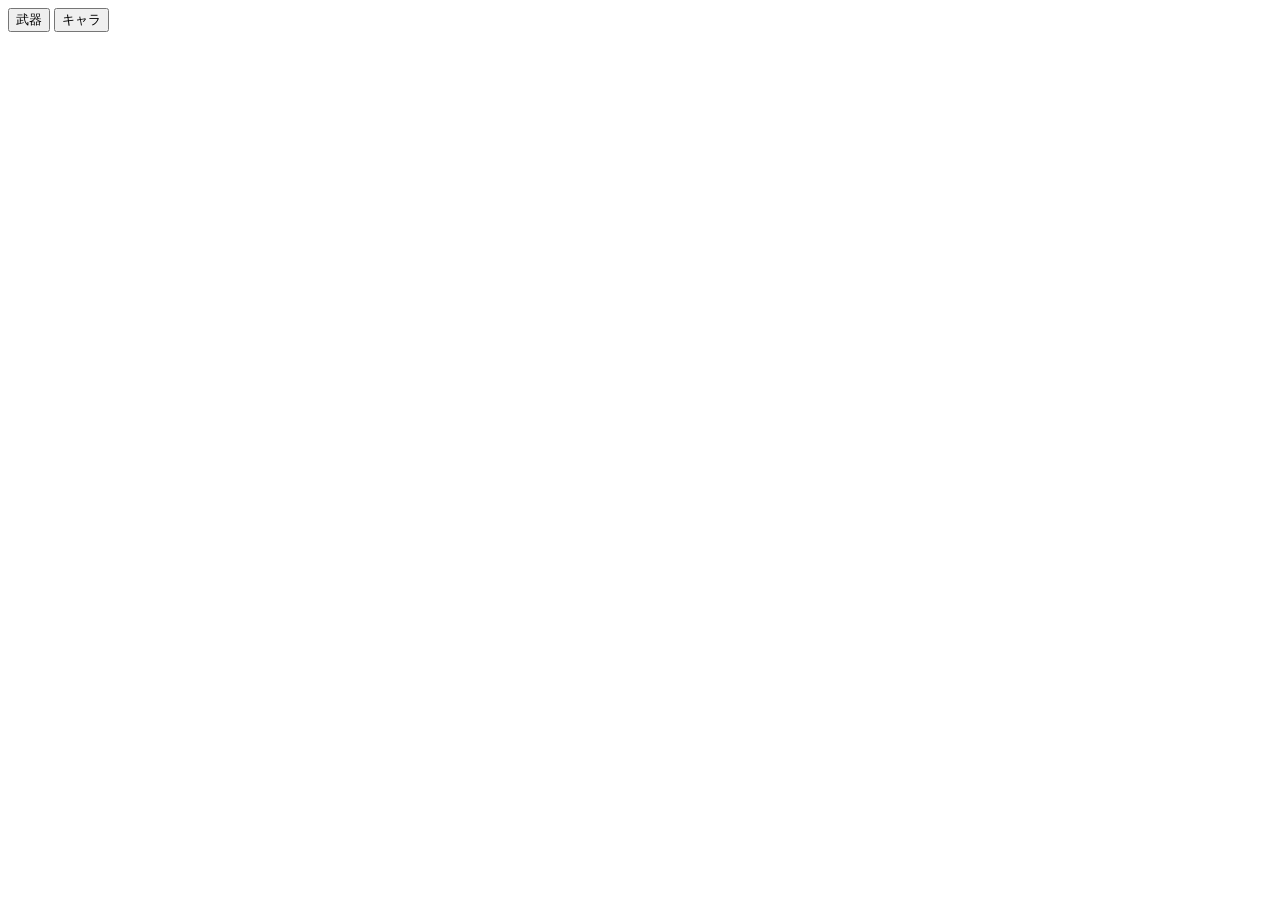
==== index.html @ 0de6b32d "Add files via upload" ====
<!DOCTYPE html>
<html lang="ja">
<head>
<button class="button" onclick="location.href='BR.html'">武器</button>
<button class="button" onclick="location.href='teeeeeeeeest.html'">キャラ</button>
</head>
</html>
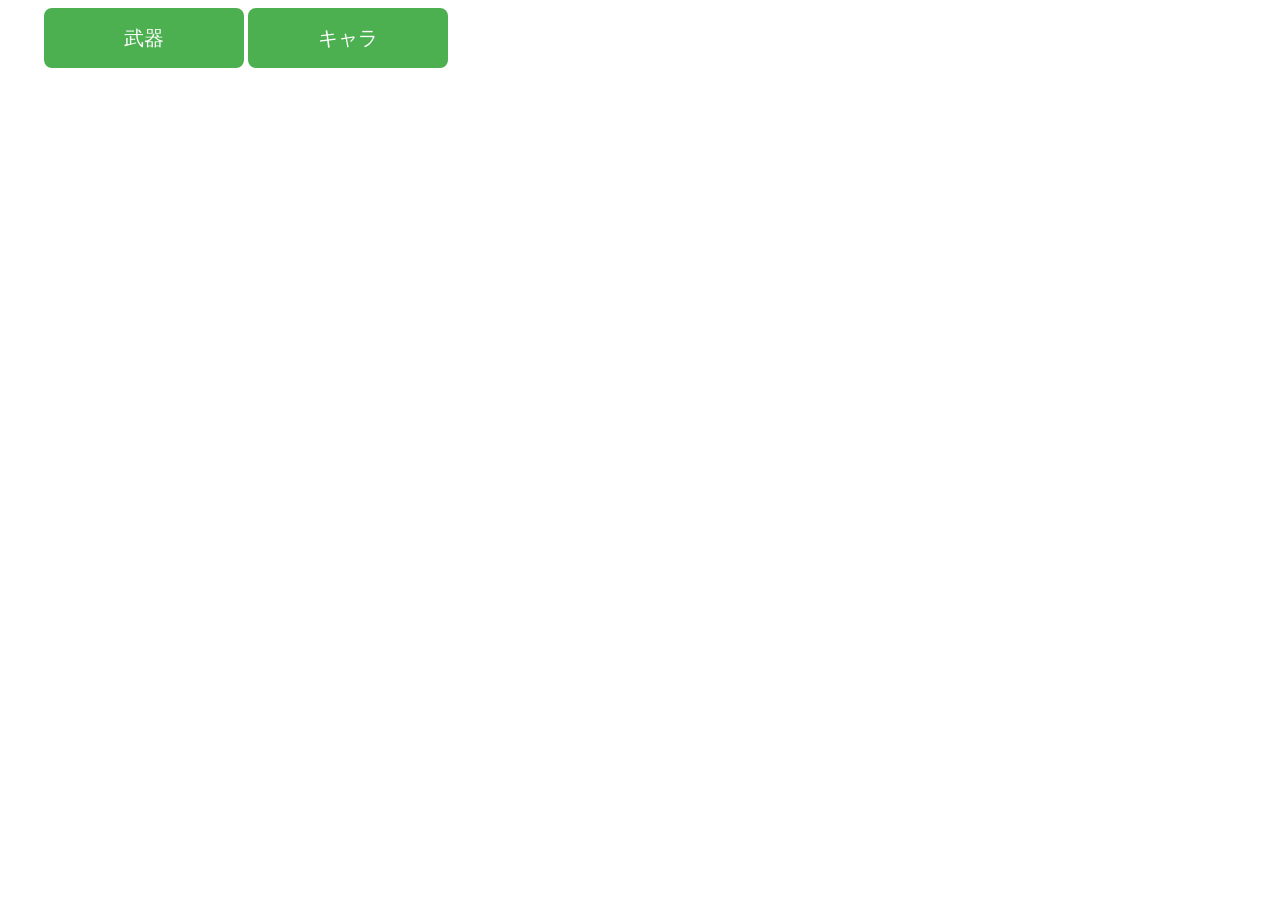
==== commit 457f7c9d: "Add files via upload" ====
--- a/index.html
+++ b/index.html
@@ -1,7 +1,29 @@
 <!DOCTYPE html>
 <html lang="ja">
 <head>
-<button class="button" onclick="location.href='BR.html'">武器</button>
-<button class="button" onclick="location.href='teeeeeeeeest.html'">キャラ</button>
+    <meta charset="UTF-8">
+　　<link rel="stylesheet" href="style.css"> <!-- CSSファイルをリンク -->
+    <style>
+        /* ボタンのデザイン */
+        .button {
+            font-size: 20px; /* フォントサイズ */
+            padding: 15px 30px; /* ボタンの内側の余白（上下、左右） */
+            width: 200px; /* ボタンの幅 */
+            height: 60px; /* ボタンの高さ */
+            background-color: #4CAF50; /* 背景色 */
+            color: white; /* テキストの色 */
+            border: none; /* 枠線をなくす */
+            border-radius: 8px; /* 角丸 */
+            cursor: pointer; /* カーソルを指に変更 */
+        }
+
+        .button:hover {
+            background-color: #45a049; /* ホバー時の背景色 */
+        }
+    </style>
 </head>
+<body>
+    <button class="button" onclick="location.href='BR.html'">武器</button>
+    <button class="button" onclick="location.href='teeeeeeeeest.html'">キャラ</button>
+</body>
 </html>
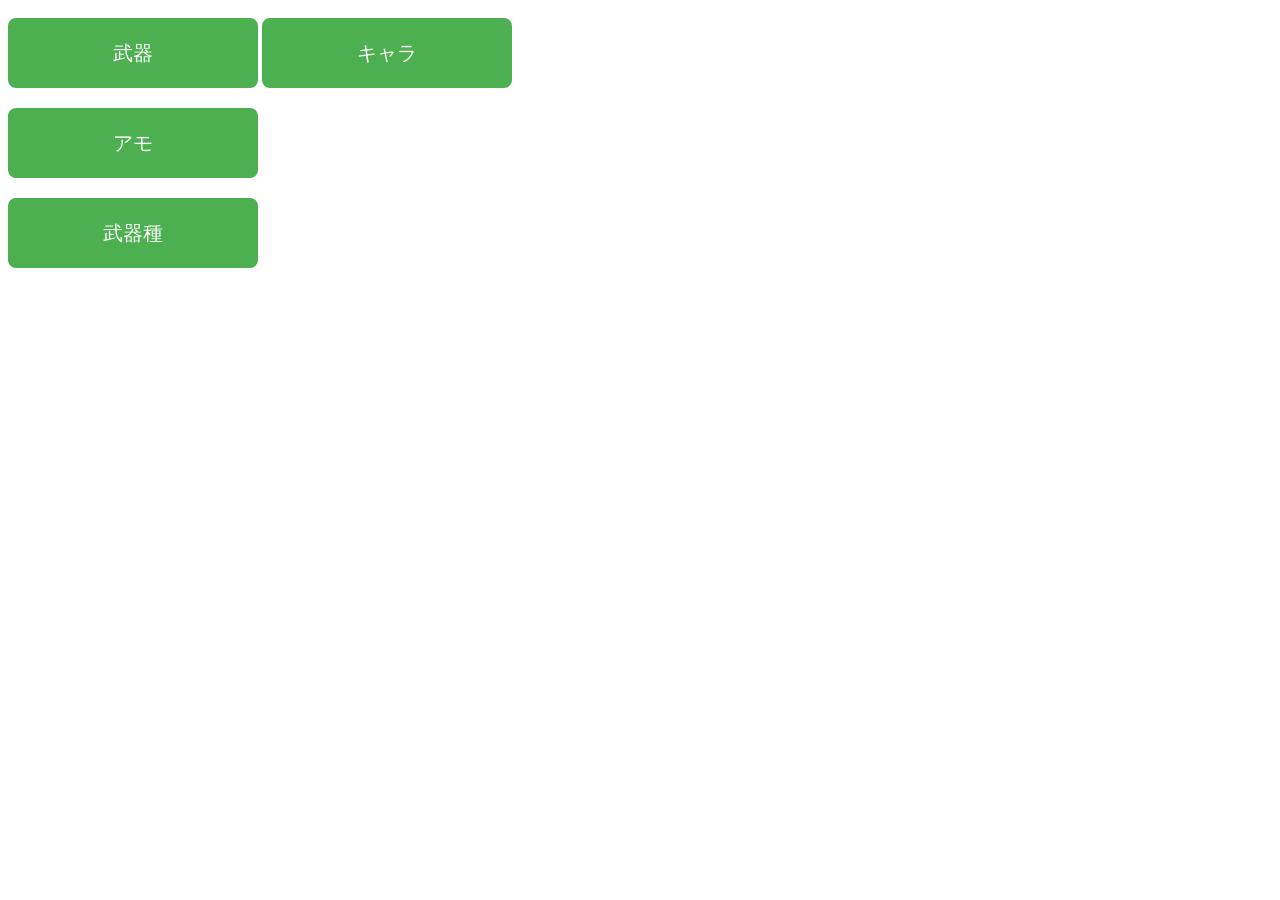
==== commit f94f6eae: "Update index.html" ====
--- a/index.html
+++ b/index.html
@@ -2,22 +2,23 @@
 <html lang="ja">
 <head>
     <meta charset="UTF-8">
-　　<link rel="stylesheet" href="style.css"> <!-- CSSファイルをリンク -->
     <style>
-        /* ボタンのデザイン */
-        .button {
+        /* すべてのボタンに適用 */
+        button, input[type="button"] {
             font-size: 20px; /* フォントサイズ */
             padding: 15px 30px; /* ボタンの内側の余白（上下、左右） */
-            width: 200px; /* ボタンの幅 */
-            height: 60px; /* ボタンの高さ */
+            width: 250px; /* ボタンの幅 */
+            height: 70px; /* ボタンの高さ */
             background-color: #4CAF50; /* 背景色 */
             color: white; /* テキストの色 */
             border: none; /* 枠線をなくす */
             border-radius: 8px; /* 角丸 */
             cursor: pointer; /* カーソルを指に変更 */
+            margin: 10px 0; /* ボタンの上下のマージン */
         }
 
-        .button:hover {
+        /* ボタンにホバー効果を追加 */
+        button:hover, input[type="button"]:hover {
             background-color: #45a049; /* ホバー時の背景色 */
         }
     </style>
@@ -25,5 +26,7 @@
 <body>
     <button class="button" onclick="location.href='BR.html'">武器</button>
     <button class="button" onclick="location.href='teeeeeeeeest.html'">キャラ</button>
+    <form><input type="button" value="アモ" onclick="AMO()"></form>
+    <form><input type="button" value="武器種" onclick="Weapon()"></form>
 </body>
 </html>
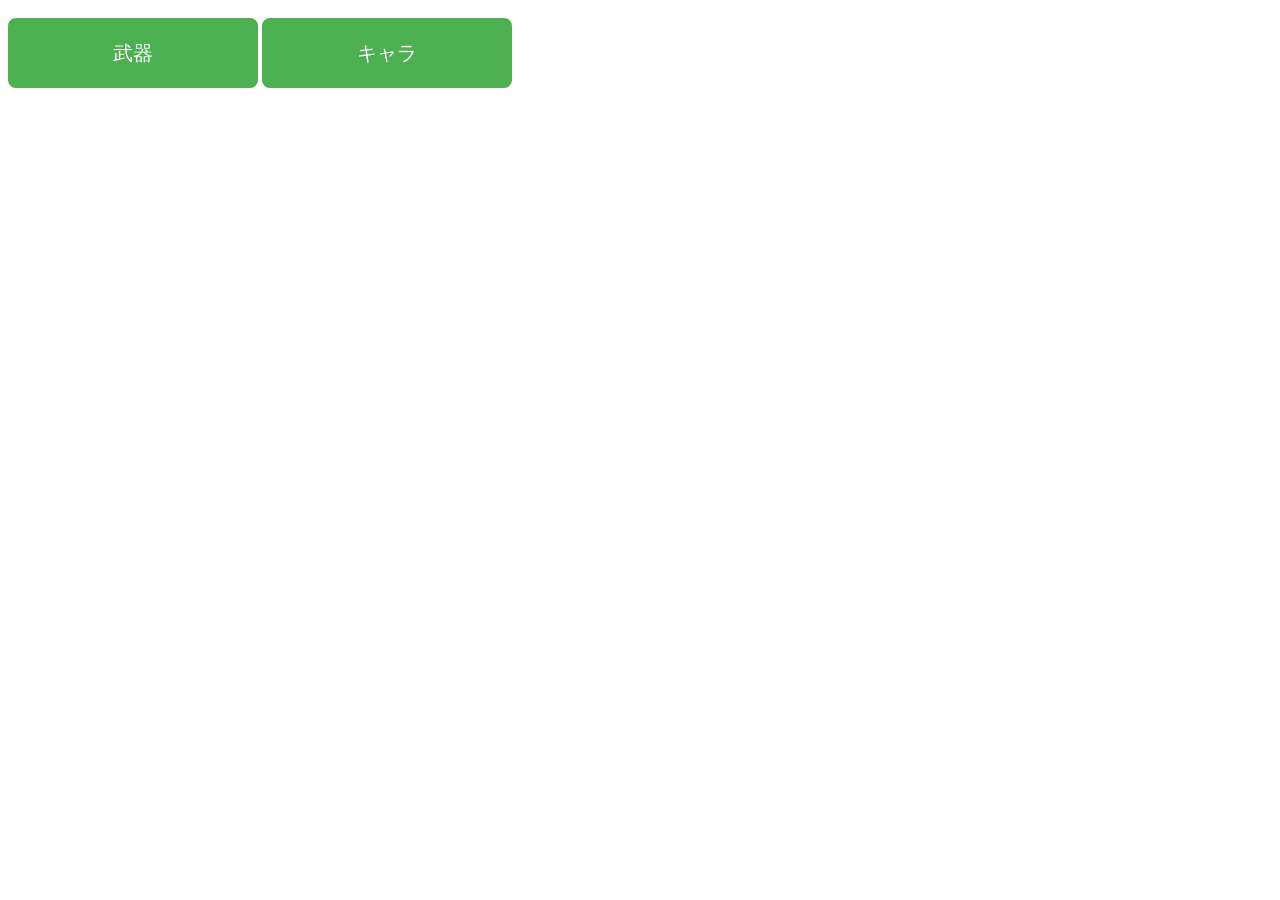
==== commit 90f58c79: "Update index.html" ====
--- a/index.html
+++ b/index.html
@@ -26,7 +26,5 @@
 <body>
     <button class="button" onclick="location.href='BR.html'">武器</button>
     <button class="button" onclick="location.href='teeeeeeeeest.html'">キャラ</button>
-    <form><input type="button" value="アモ" onclick="AMO()"></form>
-    <form><input type="button" value="武器種" onclick="Weapon()"></form>
 </body>
 </html>
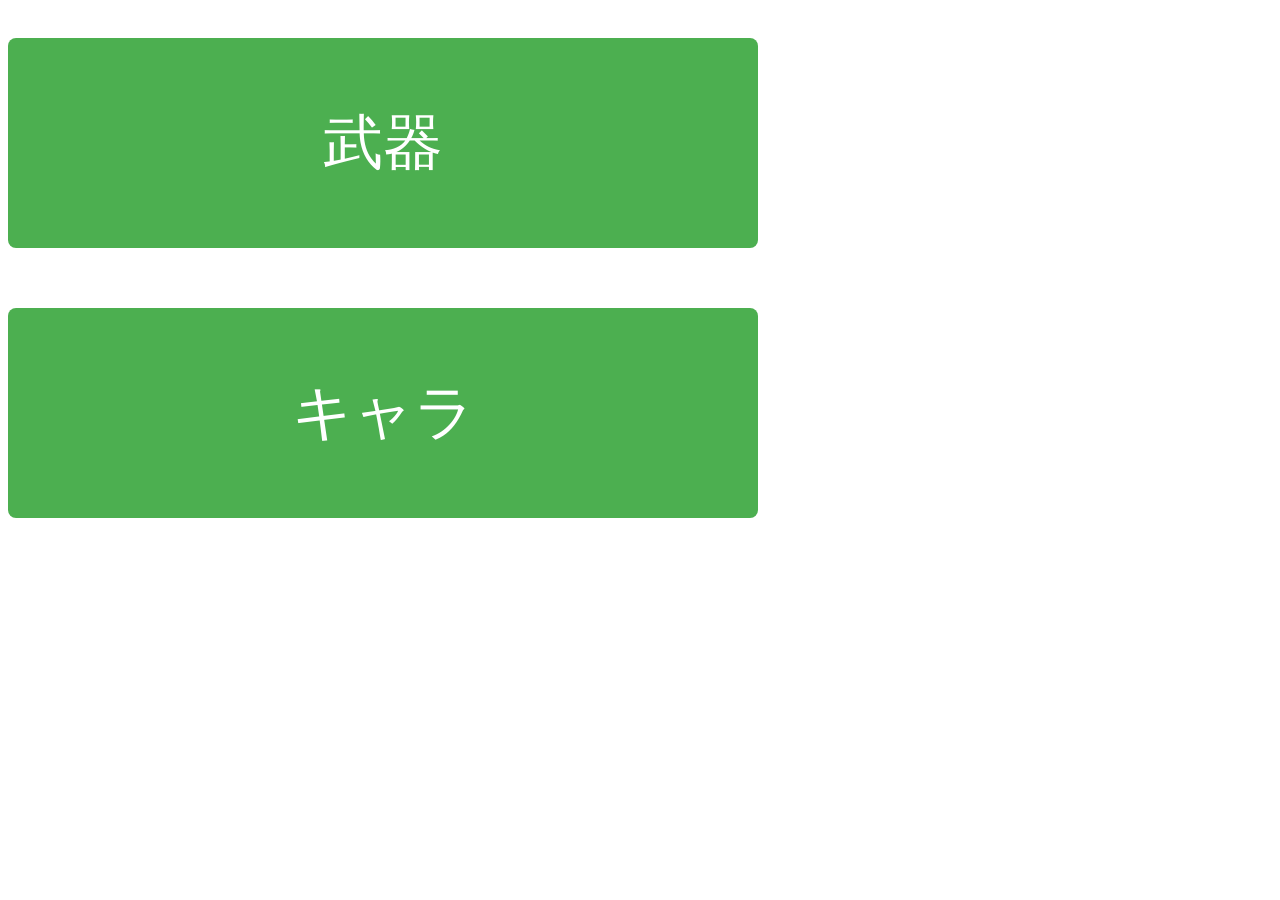
==== commit f854f0d7: "Update index.html" ====
--- a/index.html
+++ b/index.html
@@ -5,16 +5,16 @@
     <style>
         /* すべてのボタンに適用 */
         button, input[type="button"] {
-            font-size: 20px; /* フォントサイズ */
-            padding: 15px 30px; /* ボタンの内側の余白（上下、左右） */
-            width: 250px; /* ボタンの幅 */
-            height: 70px; /* ボタンの高さ */
+            font-size: 60px; /* フォントサイズ */
+            padding: 45px 90px; /* ボタン内の余白 */
+            width: 750px; /* ボタンの幅 */
+            height: 210px; /* ボタンの高さ */
             background-color: #4CAF50; /* 背景色 */
             color: white; /* テキストの色 */
             border: none; /* 枠線をなくす */
             border-radius: 8px; /* 角丸 */
             cursor: pointer; /* カーソルを指に変更 */
-            margin: 10px 0; /* ボタンの上下のマージン */
+            margin: 30px 0; /* ボタンの上下間隔 */
         }
 
         /* ボタンにホバー効果を追加 */
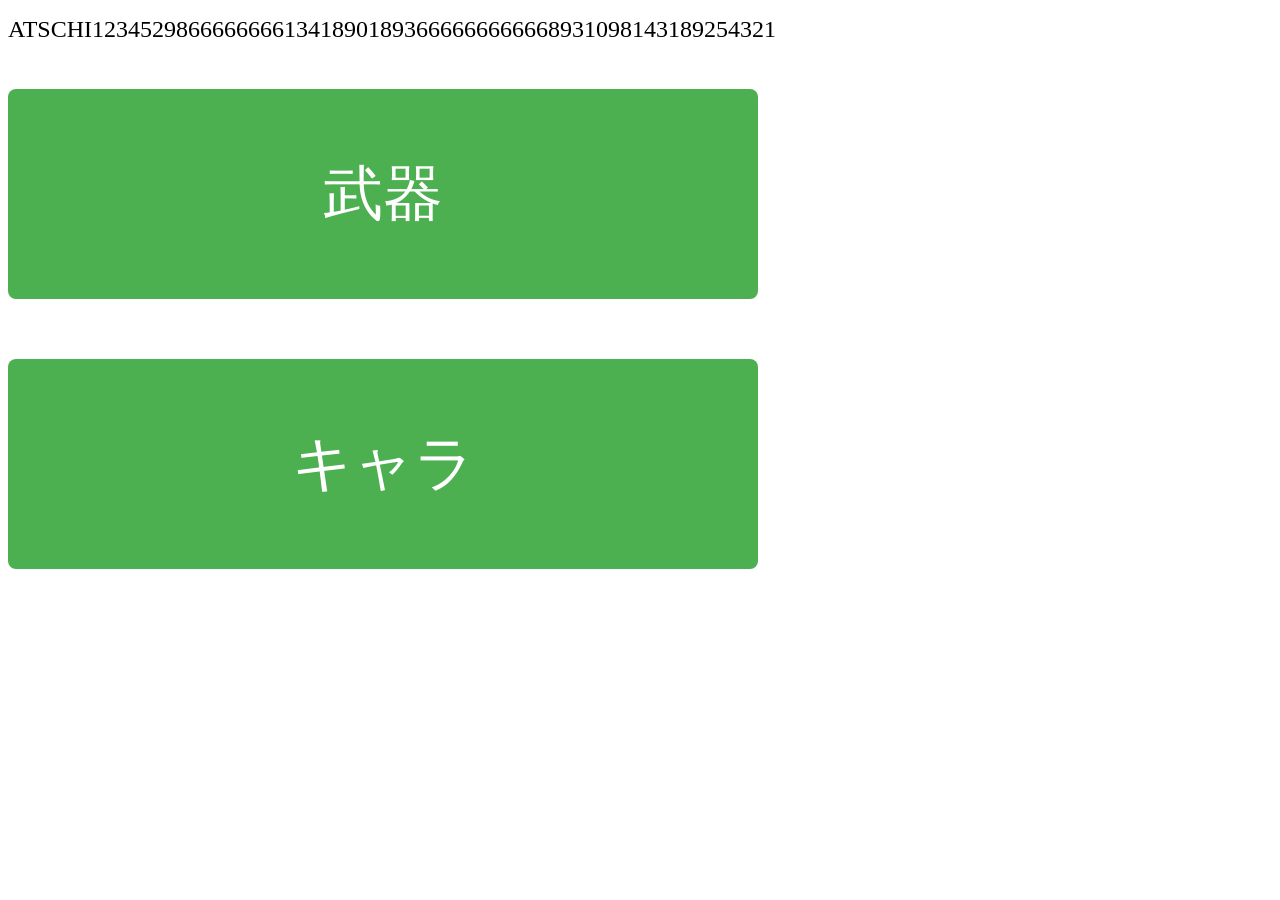
==== commit 7171a652: "Update index.html" ====
--- a/index.html
+++ b/index.html
@@ -1,6 +1,8 @@
 <!DOCTYPE html>
 <html lang="ja">
 <head>
+    <title>ATSCHI123452986666666613418901893666666666668931098143189254321</title>
+  <p><font size="5">ATSCHI123452986666666613418901893666666666668931098143189254321</font></p>
     <meta charset="UTF-8">
     <style>
         /* すべてのボタンに適用 */
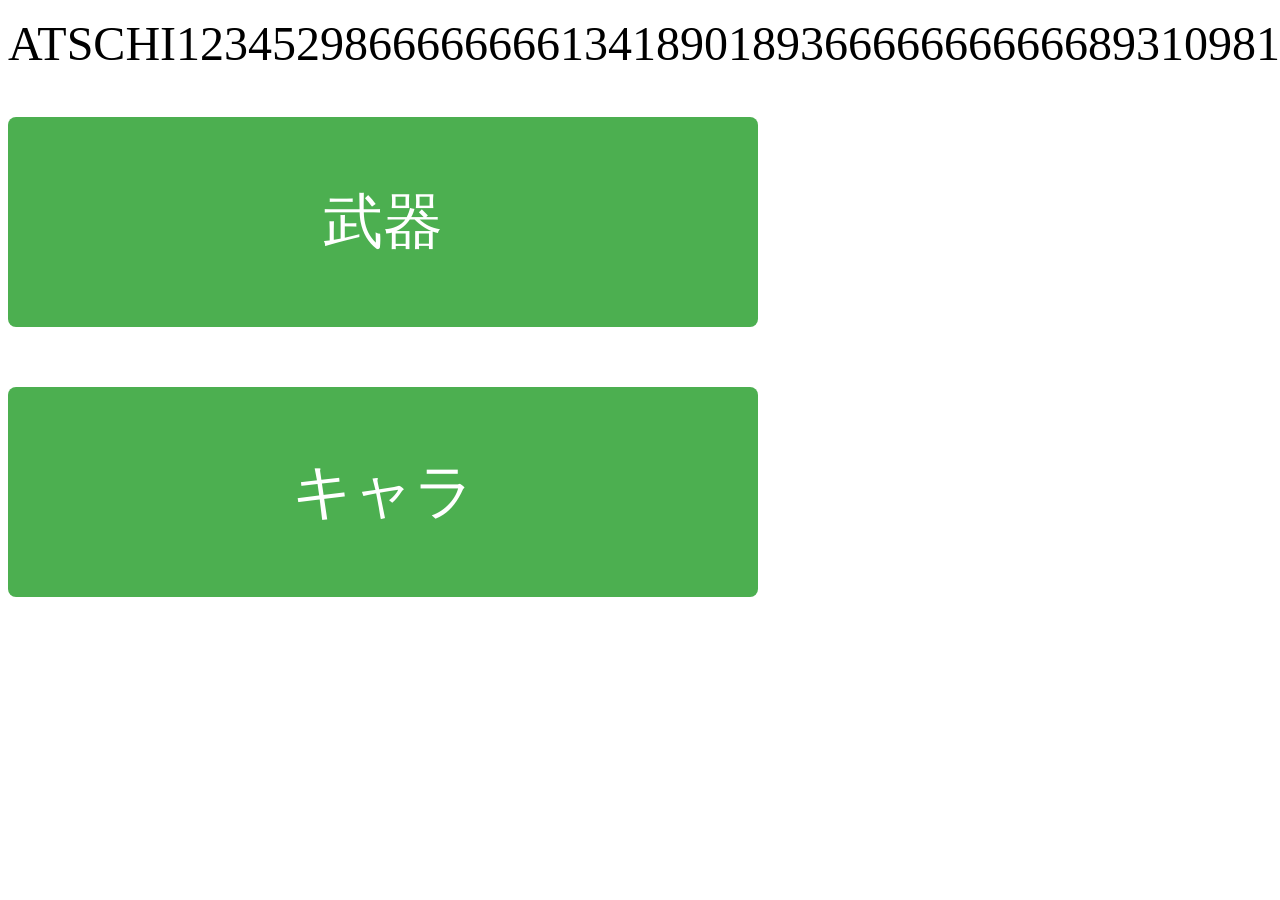
==== commit 9c4cdad1: "Update index.html" ====
--- a/index.html
+++ b/index.html
@@ -2,7 +2,7 @@
 <html lang="ja">
 <head>
     <title>ATSCHI123452986666666613418901893666666666668931098143189254321</title>
-  <p><font size="5">ATSCHI123452986666666613418901893666666666668931098143189254321</font></p>
+  <p><font size="7">ATSCHI123452986666666613418901893666666666668931098143189254321</font></p>
     <meta charset="UTF-8">
     <style>
         /* すべてのボタンに適用 */
